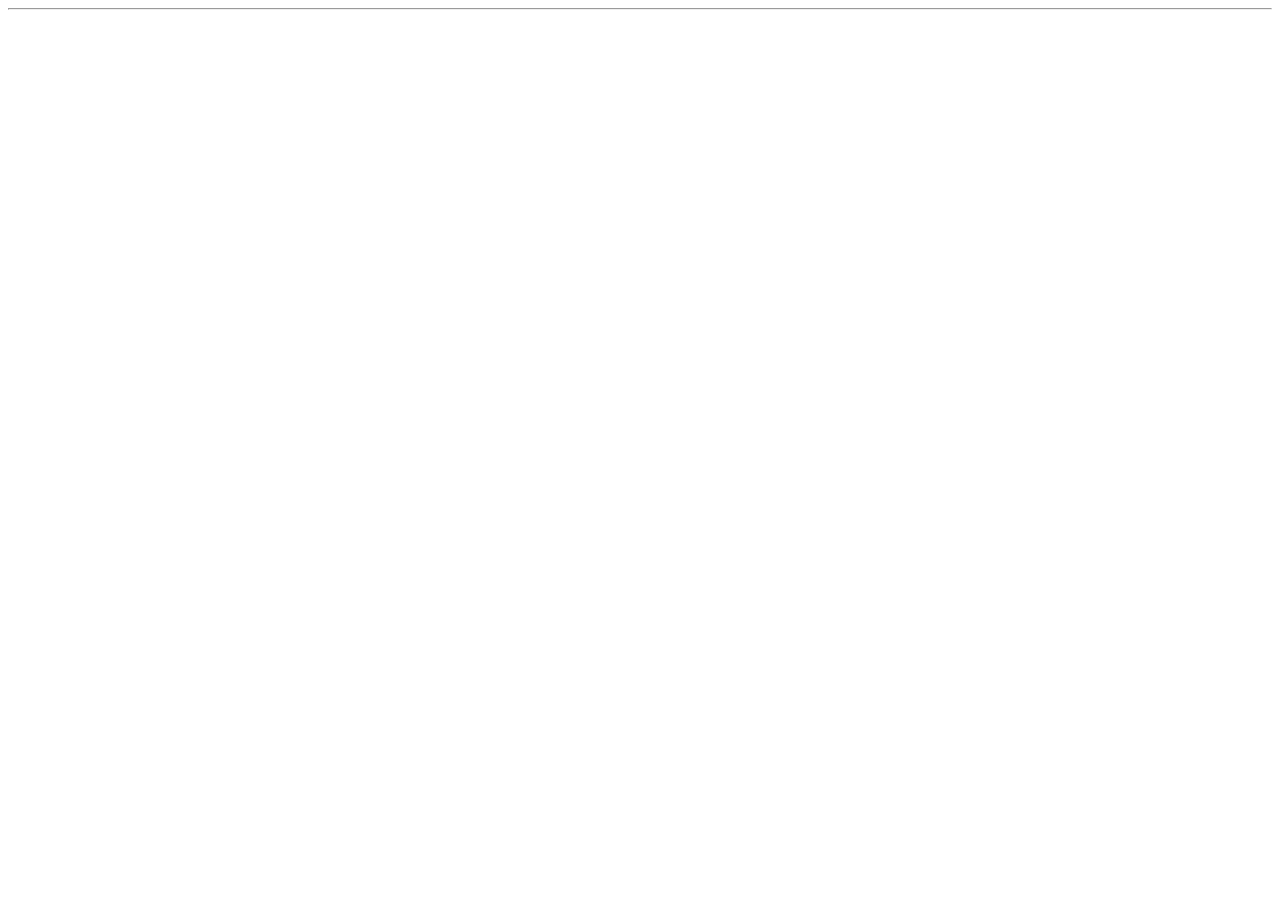
==== Homework04/index.html @ 21605cab "nothink changed" ====
<!DOCTYPE html>
<html lang="en">
<head>
    <meta charset="UTF-8">
    <meta http-equiv="X-UA-Compatible" content="IE=edge">
    <meta name="viewport" content="width=device-width, initial-scale=1.0">
    <title>Document</title>
</head>
<body>
    <section class="top">
        <div></div>
    </section>
    <hr />
</body>
</html>
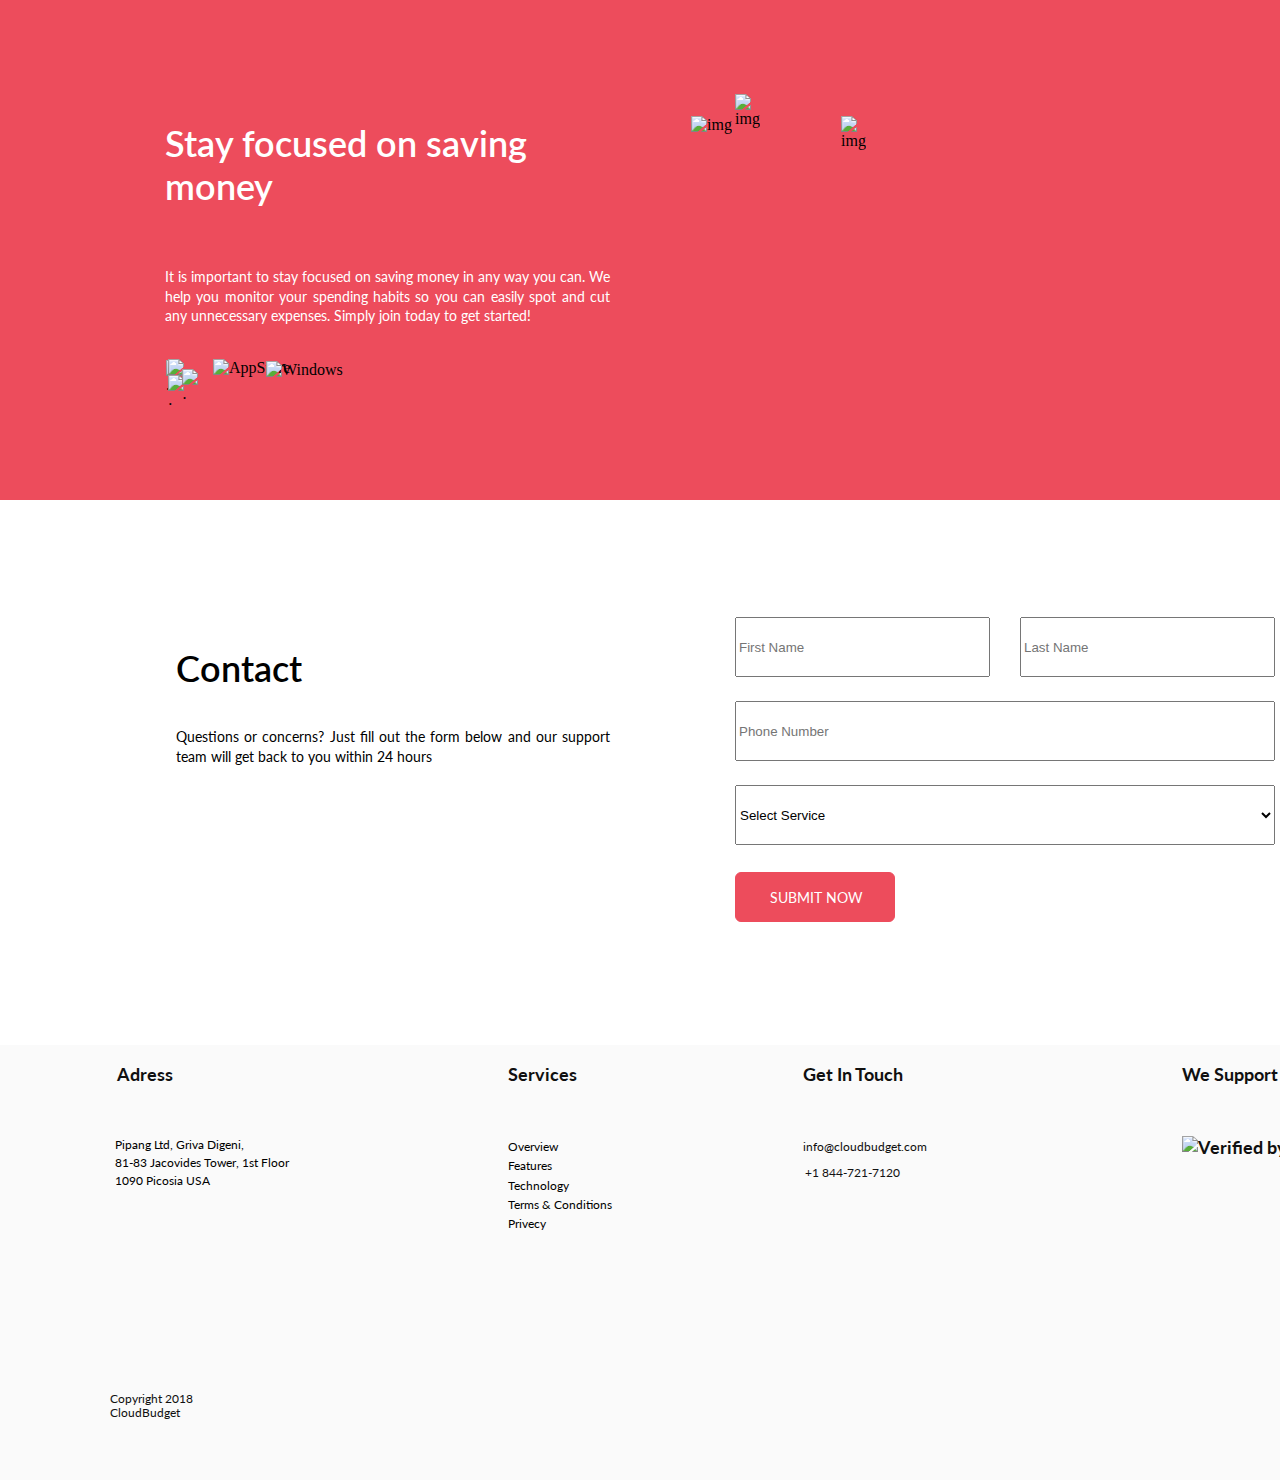
==== commit ed6f09cf: "added image path" ====
--- a/Homework04/index.html
+++ b/Homework04/index.html
@@ -4,12 +4,125 @@
     <meta charset="UTF-8">
     <meta http-equiv="X-UA-Compatible" content="IE=edge">
     <meta name="viewport" content="width=device-width, initial-scale=1.0">
+    <link rel="preconnect" href="https://fonts.googleapis.com">
+    <link rel="preconnect" href="https://fonts.gstatic.com" crossorigin>
+    <link href="https://fonts.googleapis.com/css2?family=Inter&family=Lato:wght@400;700&display=swap" rel="stylesheet">
+    <link rel="stylesheet" href="./style.css">
     <title>Document</title>
 </head>
 <body>
-    <section class="top">
-        <div></div>
-    </section>
-    <hr />
+    <header>
+        <section>
+           <div class="title_text">Stay focused on saving money</div>
+
+            <div class="middle">
+                <p class="middle_text">It is important to stay focused on saving money in any way you can. 
+                    We help you monitor your spending habits so you can easily spot and cut any unnecessary expenses. 
+                    Simply join today to get started!</p>
+            </div>
+
+                <span> 
+                    <div>
+                        <img class="piece1" src="C:\Cursor-homeworks\Homework04\img\Vector3.png" alt=".">
+                        <img class="piece2" src="C:\Cursor-homeworks\Homework04\img\Vector4.png" alt=".">
+                        <img class="piece3" src="C:\Cursor-homeworks\Homework04\img\Vector5.png" alt=".">
+                        <img class="piece4" src="C:\Cursor-homeworks\Homework04\img\Vector6.png" alt=".">
+                    </div>
+                        <img class="appstore_logo" src="C:\Cursor-homeworks\Homework04\img\Vector.png" alt="AppStore">
+                        <img class="windows_logo" src="C:\Cursor-homeworks\Homework04\img\Vector2.png" alt="Windows">
+                </span> 
+                <section>
+                    <div>
+                        <img class="video_bg" src="C:\Cursor-homeworks\Homework04\img\Video_bg.png" alt="img">
+                        <img class="video_bg1" src="C:\Cursor-homeworks\Homework04\img\Video_bg1.png" alt="img">
+                        <img class="video_bg2" src="C:\Cursor-homeworks\Homework04\img\Video_bg2.png" alt="img">
+                    </div>
+                </section>
+        </section>
+    </header>
+    <main>
+        <div class="container">
+            
+            <div class="contact_body">
+                <div>
+                    <h2>Contact</h2>
+                    <p class="contact_text">Questions or concerns? Just fill out the form below and our support 
+                        team will get back to you within 24 hours
+                    </p>
+                </div>
+
+                <div>
+                    <form>
+                        <div class="fullname_input">
+                            <div class="firs_tname_input">
+                                <input type="text" placeholder="First Name" class="first_name">
+                            </div>
+
+                            <div class="last_name_input">
+                                <input type="text" placeholder="Last Name" class="last_name">
+                            </div>
+                        </div>
+
+                        <div class="phone_service_inputs">
+                            <div class="phone_number_input">
+                                <input type="text" placeholder="Phone Number" class="phone_number">
+                            </div>
+
+                            <div class="select_service_input">
+                                <select type="text" name="Select Service" class="select_service">
+                                <option value="1" class="select_service_text">Select Service</option>
+                            </div>
+                            
+                            <div class="button_class">
+                                <input type="submit" value="SUBMIT NOW" class="button">
+                            </div>
+                        </div>
+                    </form>
+                </div>
+            </div>
+        </div>
+    </main>
+
+    <footer>
+        <div class="adress_block"> 
+            <p class="adress_title_text">Adress</p>
+            <p class="adress_text">
+                <br>
+                Pipang Ltd, Griva Digeni,
+                <br>
+                81-83 Jacovides Tower, 1st Floor
+                <br>
+                1090 Picosia USA
+            </p>
+        </div>
+
+        <div class="services_block">
+            <p class="services_title_text">Services</p>
+            <p class="services_text">
+                <br>
+                overview
+                <br>
+                features
+                <br>
+                technology
+                <br>
+                Terms & Conditions
+                <br>
+                Privecy
+            </p>
+        </div>
+        <div class="GetInTouch_block">
+            <p class="GetInTouch_title_text">Get In Touch</p>
+            <p class="GetInTouch_text">info@cloudbudget.com</p>
+            <p class="GetInTouch_phone_number">+1 844-721-7120</p>
+        </div>
+        <div class="WeSupport_block">
+            <p>We Support</p>
+            <img src="C:\Cursor-homeworks\Homework04\img\secure-p-1 1.png" alt="Verified by" class="img_verified_by">
+        </div>
+        <div class="cloudbudget">
+            <p class="cloudbudget_text">Copyright 2018 CloudBudget</p>
+        </div>
+    </footer>
 </body>
 </html>--- a/Homework04/style.css
+++ b/Homework04/style.css
@@ -0,0 +1,337 @@
+/* Header */
+header {
+    position: absolute;
+    width: 1440px;
+    height: 500px;
+    left: 0px;
+    top: 0px;
+
+    background: #ED4C5C;
+}
+
+.title_text {
+    position: absolute;
+    width: 445px;
+    height: 107px;
+    left: 165px;
+    top: 122px;
+
+    font-family: 'Lato';
+    font-style: normal;
+    font-weight: 600;
+    font-size: 36px;
+    line-height: 43px;
+    color: #FFFFFF;
+}
+
+.middle_text {
+    position: absolute;
+    width: 445px;
+    height: 64px;
+    left: 165px;
+    top: 253px;
+    font-family: 'Lato';
+    font-style: normal;
+    font-weight: 400;
+    font-size: 14px;
+    line-height: 140%;
+    text-align: justify;
+    color: #FFFFFF;
+}
+
+
+.piece1 {
+    position: absolute;
+    margin: 360.45px 1260.75px 114.45px 166px;
+}
+
+.piece2 {
+    position: absolute;
+    margin: 359px 1255.39px 128.5px 168.17px;
+}
+
+.piece3 {
+    position: absolute;
+    margin: 374.5px 1255.39px 128.5px 168.17px;
+}
+
+.piece4 {
+    position: absolute;
+    margin: 368.97px 1248px 122.97px 182.4px; 
+}
+
+.appstore_logo {
+    position: absolute;
+    margin: 359px 0px 0px 213px;
+}
+
+.windows_logo {
+    position: absolute;
+    margin: 361px 0px 0px 266px;
+}
+
+.video_bg {
+    position: absolute;
+    margin: 116px 691px;
+}
+
+.video_bg1 {
+    position: absolute;
+    margin: 116px 841px;
+}
+
+.video_bg2 {
+    position: absolute;
+    margin: 94px 735px;
+}
+
+/* Main */
+
+main {
+    position: absolute;
+    width: 1440px;
+    height: 500px;
+    left: 0px;
+    top: 500px;
+}
+
+.container {
+    display: flex;
+    flex-direction: row;
+}
+
+h2 {
+    position: absolute;
+    width: 445px;
+    height: 107px;
+    left: 176px;
+    top: 117px;
+    font-family: 'Lato';
+    font-style: normal;
+    font-weight: 600;
+    font-size: 36px;
+    line-height: 43px;
+    color: #000000;
+}
+
+.contact_text {
+    position: absolute;
+    width: 434px;
+    height: 64px;
+    left: 176px;
+    top: 213px;
+    font-family: 'Lato';
+    font-style: normal;
+    font-weight: 400;
+    font-size: 14px;
+    line-height: 140%;
+    text-align: justify;
+    color: #000000;
+}
+
+
+/* inputs */
+
+
+.fullname_input {
+    display: flex;
+    flex-direction: row;
+    margin-top: 117px;
+    margin-left: 735px;
+}
+
+.first_name {
+    box-sizing: border-box;
+    width: 255px;
+    height: 60px;
+}
+
+.last_name {
+    box-sizing: border-box;
+    margin-left: 30px;
+    width: 255px;
+    height: 60px;
+}
+
+.phone_service_inputs {
+    display: flex;
+    flex-direction: column;
+    margin-left: 735px;
+}
+
+.phone_number {
+    box-sizing: border-box;
+    margin-top: 24px;
+    width: 540px;
+    height: 60px;
+}
+
+.select_service_input {
+    display: flex;
+}
+
+.select_service {
+    box-sizing: border-box;
+    margin-top: 24px;
+    width: 540px;
+    height: 60px;
+}
+
+.select_service_text {
+    font-family: 'Lato';
+    font-style: normal;
+    font-weight: 400;
+    font-size: 16px;
+    line-height: 19px;
+
+    color: rgba(19, 39, 67, 0.5);
+}
+
+.submit_class {
+    flex-direction: column;
+    margin-top: 27px;
+}
+
+.button {
+    flex-direction: column;
+    margin-top: 111px;
+    padding: 16px 34px 16px 34px;
+    box-sizing: border-box;
+    position: absolute;
+    width: 160px;
+    height: 50px;
+    background: #ED4C5C;
+    border: 1.5px solid #ED4C5C;
+    border-radius: 6px;
+    font-family: 'Lato';
+    font-style: normal;
+    font-weight: 400;
+    font-size: 14px;
+    line-height: 17px;
+    color: #FFFFFF;
+}
+
+
+/* Footer */
+
+footer {
+    position: absolute;
+    width:  1440px;
+    height: 435px;
+    left: 0px;
+    top: 1045px;
+    background: #FAFAFA;
+}
+
+.adress_block {
+    float: left;
+    font-family: 'Lato';
+    font-style: normal;
+}
+
+.adress_title_text {
+    font-weight: 700;
+    font-size: 18px;
+    line-height: 22px;
+    text-align: center;
+    color: #101010;
+}
+
+.adress_text {
+    margin-top: 33px;
+    margin-left: 115px;
+    font-weight: 400;
+    font-size: 12px;
+    line-height: 150%;
+}
+
+.services_block {
+    float: left;
+    margin-right: 217px;
+    margin-left: 219px;
+    font-family: 'Lato';
+    font-style: normal;
+}
+
+.services_title_text {
+    margin-right: 166px;
+    font-family: 'Lato';
+    font-style: normal;
+    font-weight: 700;
+    font-size: 18px;
+    line-height: 22px;
+    color: #101010;
+}
+
+.services_text {
+    margin-top: 33px;
+    margin-right: 166px;
+    font-family: 'Lato';
+    font-style: normal;
+    font-weight: 400;
+    font-size: 12px;
+    line-height: 160%;
+    text-transform: capitalize;
+    color: #000000;
+}
+
+.GetInTouch_block {
+    float: left;
+    margin-left: -217px;
+    font-family: 'Lato';
+    font-style: normal;
+    text-align: center;
+    color: #101010;
+}
+
+.GetInTouch_title_text {
+    font-weight: 700;
+    font-size: 18px;
+    line-height: 22px;
+    text-align: center;
+    color: #101010;
+}
+
+.GetInTouch_text {
+    margin-top: 55px;
+    margin-left: 25px;
+    font-weight: 400;
+    font-size: 12px;
+    line-height: 14px;
+    color: #101010;
+}
+
+.GetInTouch_phone_number {
+    font-weight: 400;
+    font-size: 12px;
+    line-height: 14px;
+    color: #121212;
+}
+
+.WeSupport_block {
+    float: left;
+    margin-left: 187px;
+    font-family: 'Lato';
+    font-style: normal;
+    font-weight: 700;
+    font-size: 18px;
+    line-height: 22px;
+    color: #101010;
+}
+
+.img_verified_by {
+    margin-top: 33px;
+}
+
+.cloudbudget {
+    position: absolute;
+    margin: 335px 0px 0px 110px;
+    width: 155px;
+    height: 14px;
+    font-family: 'Lato';
+    font-style: normal;
+    font-weight: 400;
+    font-size: 12px;
+    line-height: 14px;
+    color: #101010;
+}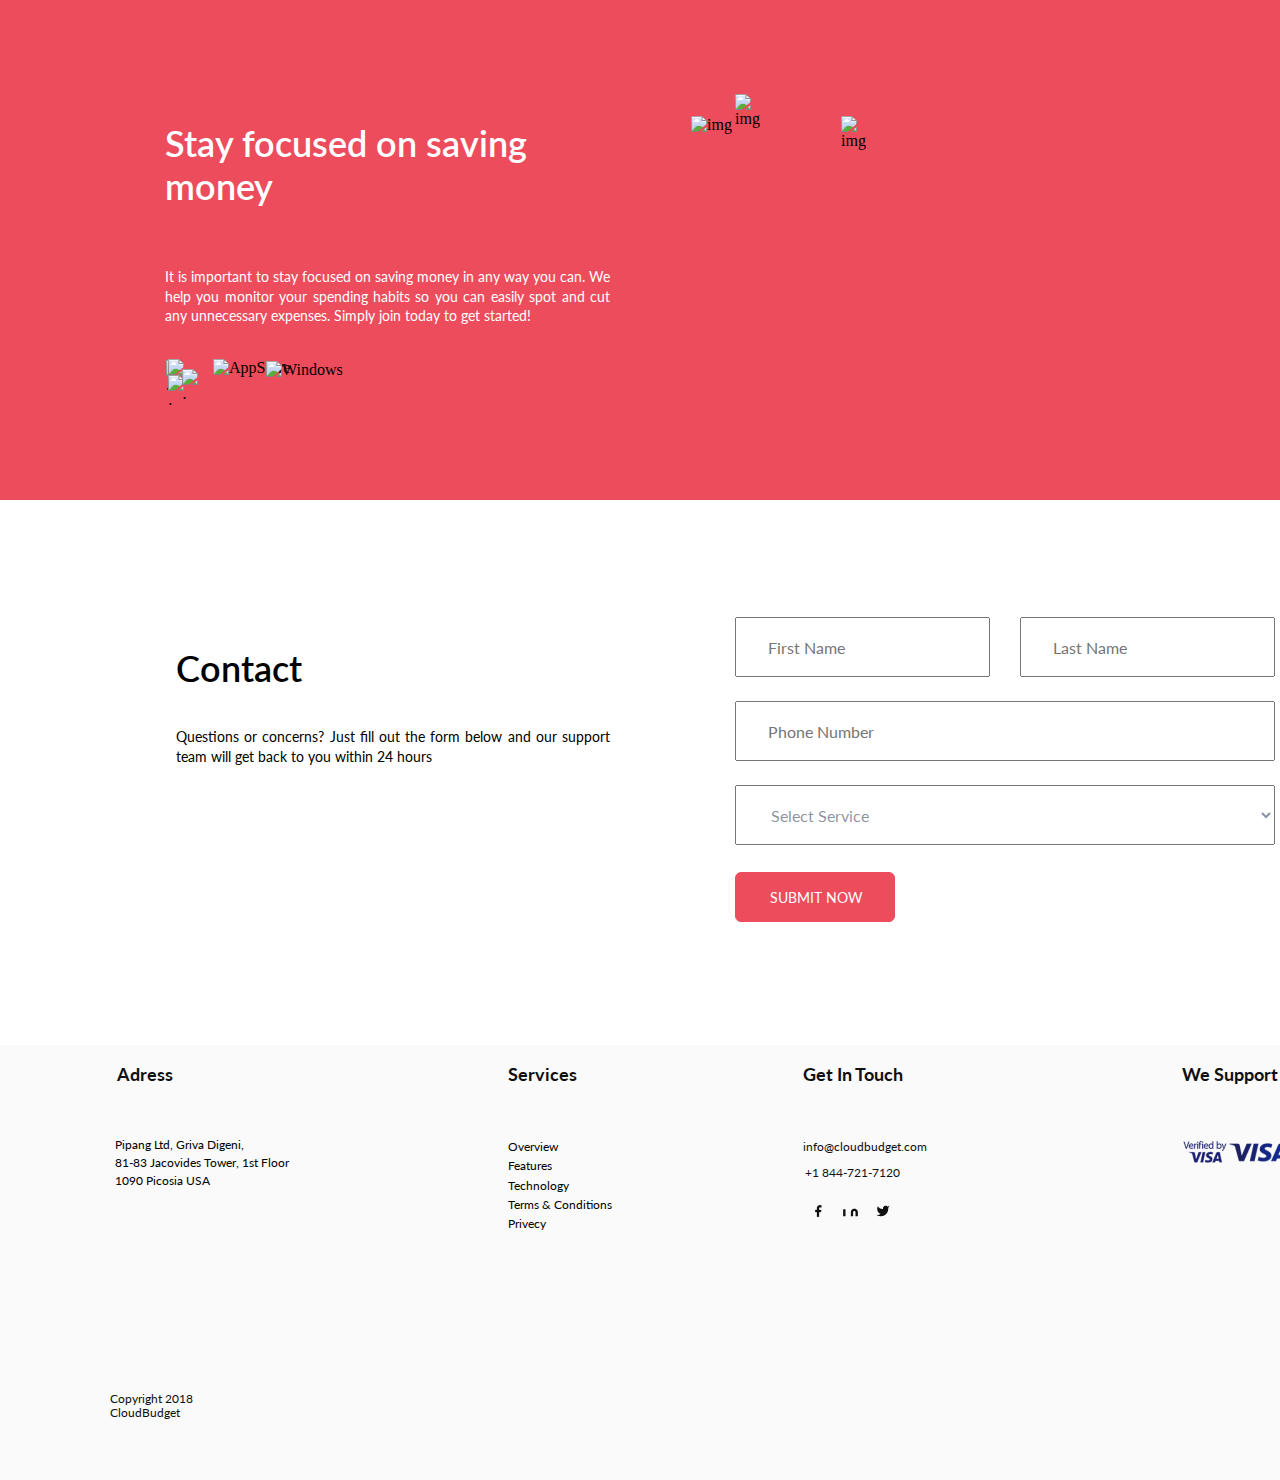
==== commit 6ae74e93: "fourth homework was added" ====
--- a/Homework04/index.html
+++ b/Homework04/index.html
@@ -115,10 +115,16 @@
             <p class="GetInTouch_title_text">Get In Touch</p>
             <p class="GetInTouch_text">info@cloudbudget.com</p>
             <p class="GetInTouch_phone_number">+1 844-721-7120</p>
+            <div class="logotypes">
+                <img class="vector7" src="./img/Vector7.png" alt="Facebook">
+                <img class="vector8" src="./img/Vector8.png" alt="I">
+                <img class="vector9" src="./img/Vector9.png" alt="N">
+                <img class="vector10" src="./img/Vector10.png" alt="Twitter">
+            </div>
         </div>
         <div class="WeSupport_block">
             <p>We Support</p>
-            <img src="C:\Cursor-homeworks\Homework04\img\secure-p-1 1.png" alt="Verified by" class="img_verified_by">
+            <img src="./img/secure-p-1 1.png" alt="Verified by" class="img_verified_by">
         </div>
         <div class="cloudbudget">
             <p class="cloudbudget_text">Copyright 2018 CloudBudget</p>
--- a/Homework04/style.css
+++ b/Homework04/style.css
@@ -144,6 +144,13 @@
     box-sizing: border-box;
     width: 255px;
     height: 60px;
+    padding-left: 31px;
+    font-family: 'Lato';
+    font-style: normal;
+    font-weight: 400;
+    font-size: 16px;
+    line-height: 19px;
+    color: rgba(19, 39, 67, 0.5);
 }
 
 .last_name {
@@ -151,39 +158,51 @@
     margin-left: 30px;
     width: 255px;
     height: 60px;
+    padding-left: 31px;
+    font-family: 'Lato';
+    font-style: normal;
+    font-weight: 400;
+    font-size: 16px;
+    line-height: 19px;
+    color: rgba(19, 39, 67, 0.5);
 }
 
 .phone_service_inputs {
     display: flex;
     flex-direction: column;
     margin-left: 735px;
+    font-family: 'Lato';
 }
 
 .phone_number {
+    box-sizing: border-box;
+    margin-top: 24px;
+    width: 540px;
+    padding-left: 31px;
+    height: 60px;
+    font-family: 'Lato';
+    font-style: normal;
+    font-weight: 400;
+    font-size: 16px;
+    line-height: 19px;
+    color: rgba(19, 39, 67, 0.5);
+}
+
+.select_service_input {
+    display: flex;
+}
+
+.select_service {
     box-sizing: border-box;
     margin-top: 24px;
     width: 540px;
     height: 60px;
-}
-
-.select_service_input {
-    display: flex;
-}
-
-.select_service {
-    box-sizing: border-box;
-    margin-top: 24px;
-    width: 540px;
-    height: 60px;
-}
-
-.select_service_text {
+    padding-left: 31px;
     font-family: 'Lato';
     font-style: normal;
     font-weight: 400;
     font-size: 16px;
     line-height: 19px;
-
     color: rgba(19, 39, 67, 0.5);
 }
 
@@ -308,6 +327,19 @@
     color: #121212;
 }
 
+.logotypes {
+    margin-top: 21.17px;
+}
+
+
+.vector8 {
+    margin-left: 16.67px; 
+}
+
+.vector9 {
+    margin-right: 13.75px;
+}
+
 .WeSupport_block {
     float: left;
     margin-left: 187px;
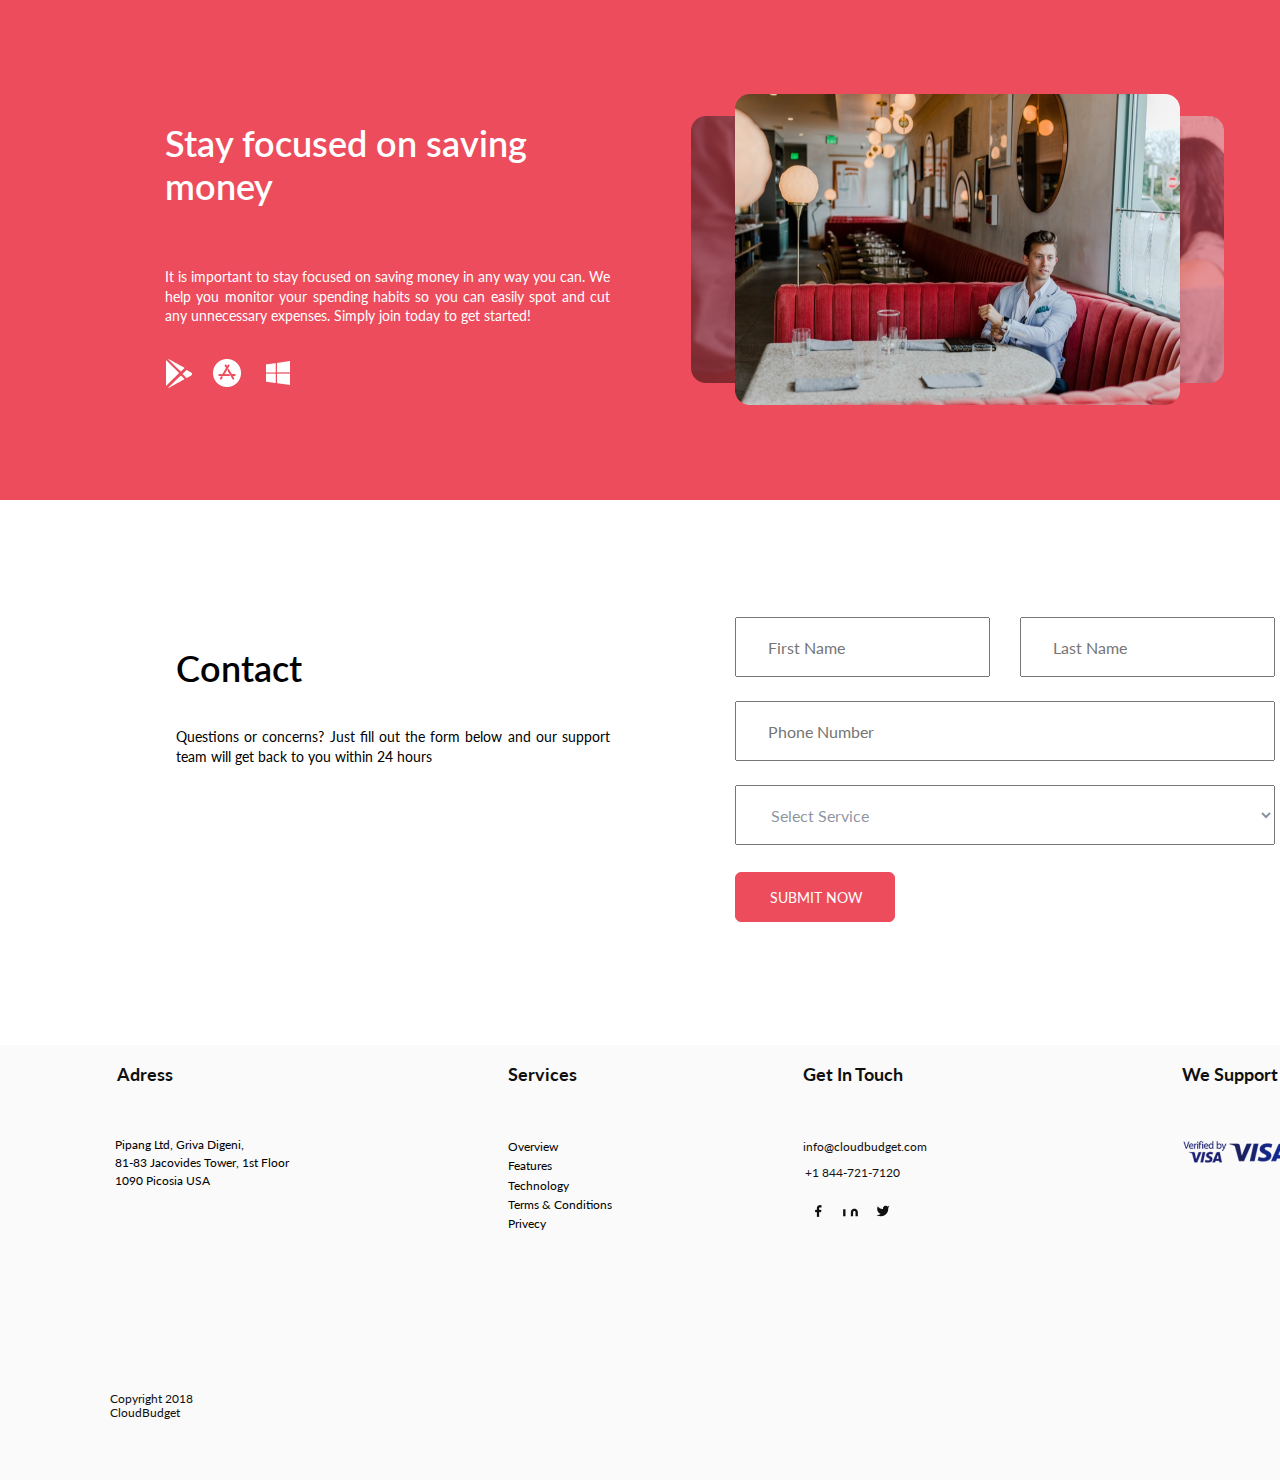
==== commit 4f477e49: "added path to the images" ====
--- a/Homework04/index.html
+++ b/Homework04/index.html
@@ -23,19 +23,19 @@
 
                 <span> 
                     <div>
-                        <img class="piece1" src="C:\Cursor-homeworks\Homework04\img\Vector3.png" alt=".">
-                        <img class="piece2" src="C:\Cursor-homeworks\Homework04\img\Vector4.png" alt=".">
-                        <img class="piece3" src="C:\Cursor-homeworks\Homework04\img\Vector5.png" alt=".">
-                        <img class="piece4" src="C:\Cursor-homeworks\Homework04\img\Vector6.png" alt=".">
+                        <img class="piece1" src="./img/Vector3.png" alt=".">
+                        <img class="piece2" src="./img/Vector4.png" alt=".">
+                        <img class="piece3" src="./img/Vector5.png" alt=".">
+                        <img class="piece4" src="./img/Vector6.png" alt=".">
                     </div>
-                        <img class="appstore_logo" src="C:\Cursor-homeworks\Homework04\img\Vector.png" alt="AppStore">
-                        <img class="windows_logo" src="C:\Cursor-homeworks\Homework04\img\Vector2.png" alt="Windows">
+                        <img class="appstore_logo" src="./img/Vector.png" alt="AppStore">
+                        <img class="windows_logo" src="./img/Vector2.png" alt="Windows">
                 </span> 
                 <section>
                     <div>
-                        <img class="video_bg" src="C:\Cursor-homeworks\Homework04\img\Video_bg.png" alt="img">
-                        <img class="video_bg1" src="C:\Cursor-homeworks\Homework04\img\Video_bg1.png" alt="img">
-                        <img class="video_bg2" src="C:\Cursor-homeworks\Homework04\img\Video_bg2.png" alt="img">
+                        <img class="video_bg" src="./img/Video_bg.png" alt="img">
+                        <img class="video_bg1" src="./img/Video_bg1.png" alt="img">
+                        <img class="video_bg2" src="./img/Video_bg2.png" alt="img">
                     </div>
                 </section>
         </section>
